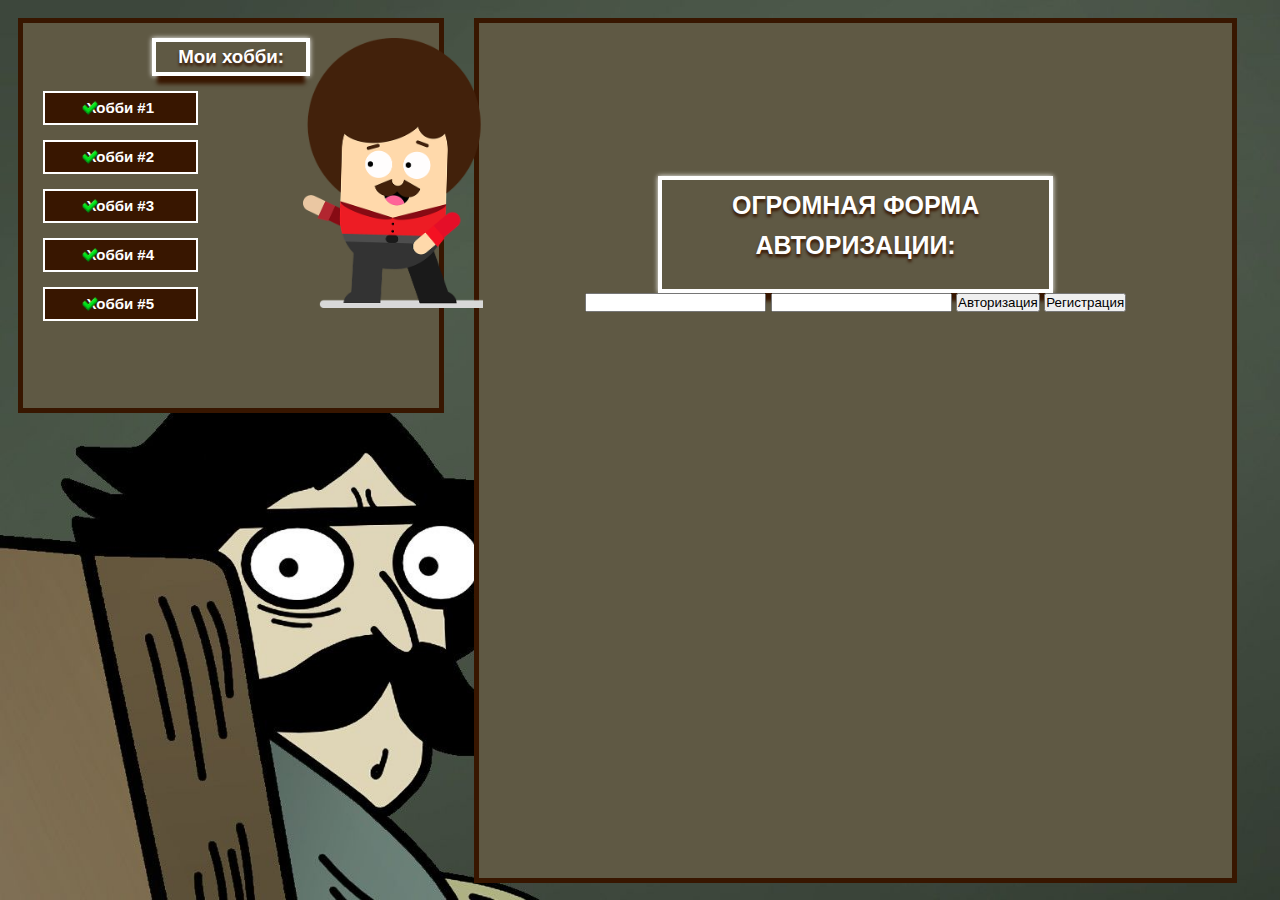
==== Fifth/index.html @ 75d2f692 "First_day_fifth" ====
<!DOCTYPE html>
<html lang="en">
<head>
    <meta charset="UTF-8">
    <meta name="viewport" content="width=device-width, initial-scale=1.0">
    <title>Document</title>
    <link rel="stylesheet" href="main.css">
</head>
<body>
    <div id="root">
    <div id="left">
        <h3 id="title_left" class="title"><b>Мои хобби:</b></h3>
        <ul id="list">
            <li class="hobbi">Хобби #1</li>
            <li class="hobbi">Хобби #2</li>
            <li class="hobbi">Хобби #3</li>
            <li class="hobbi">Хобби #4</li>
            <li class="hobbi">Хобби #5</li>
        </ul>
        <div id="icon_left"></div>
    </div>
    <div id="right">
        <h1 id="title_right" class="title">ОГРОМНАЯ ФОРМА АВТОРИЗАЦИИ:</h1>
        <form action="PHP" method="post">
            <input type="text">
            <input type="password">
            <button id="sign_in" type="submit">Авторизация</button>
            <button id="sign_up" type="submit">Регистрация</button>
        </form>
    </div>
    </div>
</body>
</html>
---- Fifth/main.css ----
* {
    margin: 0;
    padding: 0;
    font-family: Arial;
}

body {
    width: 98%;
    height: 96vh;
    background: url(img/737751.jpg);
    background-size: cover;
    background-repeat: no-repeat;
    padding: 2vh;
}

#left {
    width: 30%;
    height: 40vh;
    border: 5px solid rgb(56, 22, 0);
    background: rgb(95, 89, 68);
    padding: 20px;
    padding-top: 5px;
    position: relative;
    float: left;
    margin-right: 30px ;
}

#title_left {
    height: 30px;
    width: 40%;
    text-align: center;
    line-height: 30px;
    margin: 0 auto;
    margin-top: 10px;
}

#list {
    list-style-type: none;
    display: block;
}

.hobbi {
    height: 30px;
    width: 40%;
    background: rgb(56, 22, 0);
    margin-top: 15px;
    text-align: center;
    line-height: 30px;
    border: 2px solid white ;
    color: white;
    font-size: 15px;
    font-weight: 600;
    position: relative;
}

.hobbi::before {
    content:'';
    position: absolute;
    height:30px;
    width: 30px;
    top: 0px;
    left: 30px;
    background: url(img/check.png);
    background-size: cover;
}

#icon_left {
    background: url(img/dancer-g8fd7c68f3_640.png);
    width: 180px;
    height: 270px;
    background-size: cover;
    position: absolute;
    top: 15px;
    left: 280px;
}

#right {
    background: rgb(95, 89, 68);
    border: 5px solid rgb(56, 22, 0);
    float: left;
    width: 60%;
    height: 95vh;
    text-align: center;
}

#title_right {
    width: 50%;
    height: 11vh; 
    padding: 5px;
    line-height: 40px;
    font-size: 25px;
    margin: 0 auto ;
    margin-top: 17vh ;
}

.title {
    color: white;
    border: 4px solid white ;
    text-shadow: rgb(56, 22, 0) 0 3px 3px  ;
    box-shadow: rgb(56, 22, 0) 0px 12.5px 4px -5px , white 0 0 5px 0px;
}
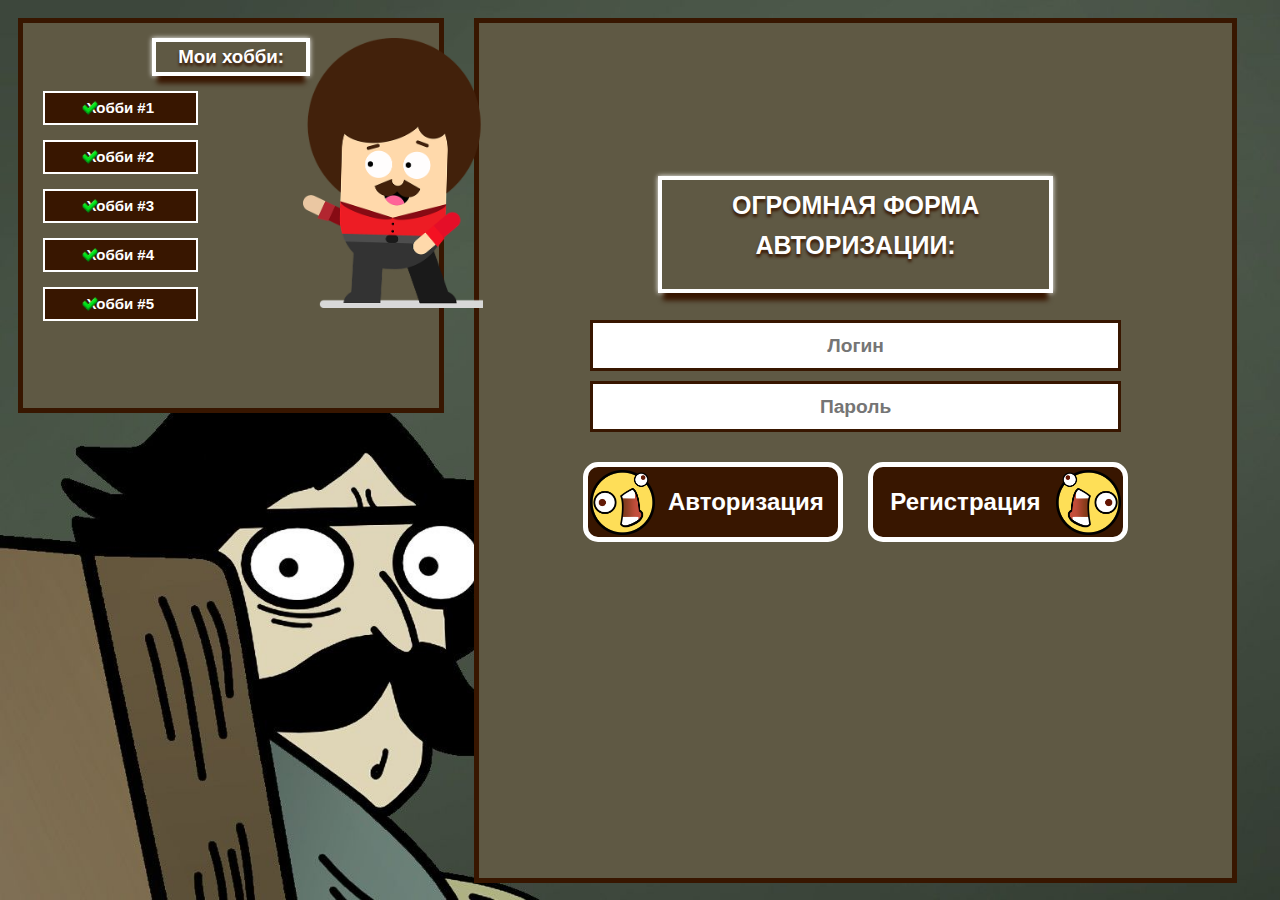
==== commit 4a0d536f: "No_animation_Fifth" ====
--- a/Fifth/index.html
+++ b/Fifth/index.html
@@ -22,8 +22,8 @@
     <div id="right">
         <h1 id="title_right" class="title">ОГРОМНАЯ ФОРМА АВТОРИЗАЦИИ:</h1>
         <form action="PHP" method="post">
-            <input type="text">
-            <input type="password">
+            <input placeholder="Логин" type="text">
+            <input placeholder="Пароль" type="password">
             <button id="sign_in" type="submit">Авторизация</button>
             <button id="sign_up" type="submit">Регистрация</button>
         </form>
--- a/Fifth/main.css
+++ b/Fifth/main.css
@@ -91,11 +91,76 @@
     font-size: 25px;
     margin: 0 auto ;
     margin-top: 17vh ;
+    margin-bottom: 3vh;
 }
 
 .title {
     color: white;
     border: 4px solid white ;
     text-shadow: rgb(56, 22, 0) 0 3px 3px  ;
-    box-shadow: rgb(56, 22, 0) 0px 12.5px 4px -5px , white 0 0 5px 0px;
+    box-shadow: rgb(56, 22, 0) 0px 12.5px 5px -5px , white 0 0 5px 0px;
 }
+
+form {
+
+    display: block;
+    width: 600px;
+    height: 450px;
+    margin: 0 auto;
+}
+
+input {
+    text-align: center;
+    width: 525px;
+    font-size:larger;
+    font-weight: 900;
+    height: 45px;
+    margin-bottom: 10px;
+    border: 3px solid rgb(56, 22, 0);
+    color: rgb(56, 22, 0);
+    outline: none;
+}
+
+button {
+    height: 80px;
+    width: 260px;
+    background: rgb(56, 22, 0);
+    color: white;
+    border: 5px solid white  ;
+    border-radius: 15px;
+    margin-top: 20px;
+    font-size:x-large;
+    font-weight: 900;
+    position: relative;
+}
+
+button:first-of-type {
+    margin-right: 20px;
+    padding-left: 65px;
+}
+
+button:first-of-type::before {
+    content:'' ;
+    position: absolute;
+    background: url(img/funny-icon-22163.png);
+    background-size: cover ;
+    height: 65px ;
+    top: 3px;
+    left: 2px;
+    width: 65px;
+}
+
+button:last-of-type::after {
+    content:'' ;
+    position: absolute;
+    background: url(img/imgonline-com-ua-Mirror-LJLp7lkrMYp7L1.png);
+    background-size: cover ;
+    height: 65px ;
+    top: 3px;
+    right: 2px;
+    width: 65px;
+}
+
+button:last-of-type {
+    padding-right: 65px;
+}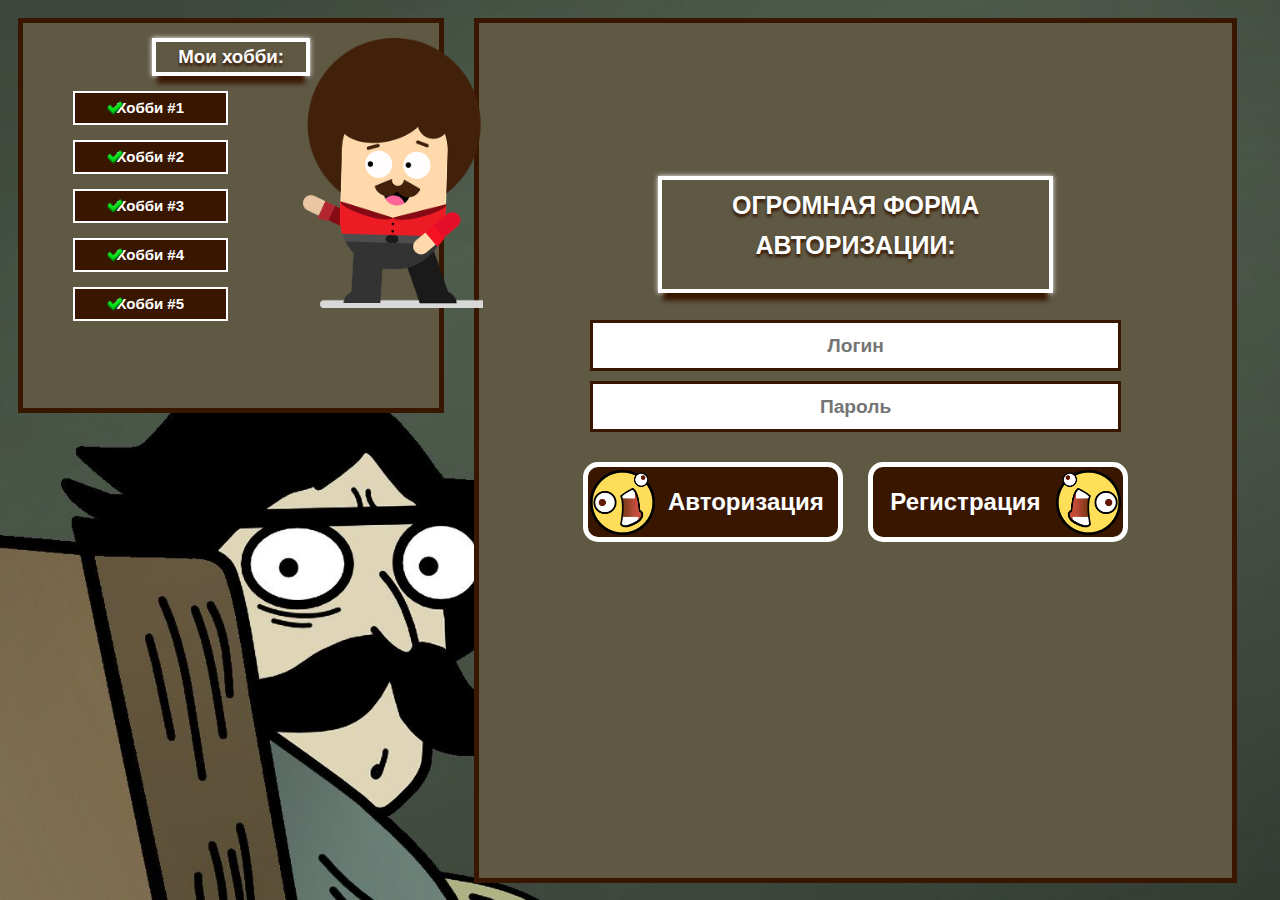
==== commit 157ac86d: "Animation_Fifth_no_hamster" ====
--- a/Fifth/index.html
+++ b/Fifth/index.html
@@ -11,19 +11,21 @@
     <div id="left">
         <h3 id="title_left" class="title"><b>Мои хобби:</b></h3>
         <ul id="list">
-            <li class="hobbi">Хобби #1</li>
-            <li class="hobbi">Хобби #2</li>
-            <li class="hobbi">Хобби #3</li>
-            <li class="hobbi">Хобби #4</li>
-            <li class="hobbi">Хобби #5</li>
+            <li class="hobbi  right" >Хобби #1</li>
+            <li class="hobbi  left">Хобби #2</li>
+            <li class="hobbi  right">Хобби #3</li>
+            <li class="hobbi  left">Хобби #4</li>
+            <li class="hobbi  right">Хобби #5</li>
         </ul>
         <div id="icon_left"></div>
     </div>
     <div id="right">
         <h1 id="title_right" class="title">ОГРОМНАЯ ФОРМА АВТОРИЗАЦИИ:</h1>
         <form action="PHP" method="post">
-            <input placeholder="Логин" type="text">
-            <input placeholder="Пароль" type="password">
+            <div class="egg" id="fr_eg"></div>
+            <div class="egg" id="sc_eg"></div>
+            <input placeholder="Логин" type="text" id="fr_in">
+            <input placeholder="Пароль" type="password" id="sc_in">
             <button id="sign_in" type="submit">Авторизация</button>
             <button id="sign_up" type="submit">Регистрация</button>
         </form>
--- a/Fifth/main.css
+++ b/Fifth/main.css
@@ -50,7 +50,20 @@
     color: white;
     font-size: 15px;
     font-weight: 600;
-    position: relative;
+    left: 30px;
+    position: relative;
+    transition: margin-left  500ms ease-in-out , border-radius 500ms ease-in-out , margin-right  500ms ease-in-out , background  500ms ease-in-out , color  500ms ease-in-out;
+}
+
+.right:hover {
+    margin-left: 30px;
+    border-radius: 10% / 50% ;
+}
+
+.left:hover {
+    margin-left: -30px;
+    color: rgb(56, 22, 0);
+    background: white;
 }
 
 .hobbi::before {
@@ -59,7 +72,7 @@
     height:30px;
     width: 30px;
     top: 0px;
-    left: 30px;
+    left: 25px;
     background: url(img/check.png);
     background-size: cover;
 }
@@ -72,6 +85,11 @@
     position: absolute;
     top: 15px;
     left: 280px;
+    transition: margin-left 500ms ease-in-out;
+}
+
+#icon_left:hover{
+    margin-left: -30px;
 }
 
 #right {
@@ -102,7 +120,7 @@
 }
 
 form {
-
+    position: relative;
     display: block;
     width: 600px;
     height: 450px;
@@ -121,6 +139,27 @@
     outline: none;
 }
 
+
+
+input:focus {
+    background: rgb(56, 22, 0);
+    outline: 3px solid rgb(56, 22, 0);
+    border: 3px solid white;
+    box-shadow: white 0 0 2px 5px;
+    color: white;
+}
+
+input::before {
+    content: '';
+    position: absolute;
+    width: 1000px;
+    height: 1000px;
+    opacity: 0;
+    background: url(img/pngegg.png);
+    background-size: cover;
+
+}
+
 button {
     height: 80px;
     width: 260px;
@@ -132,11 +171,15 @@
     font-size:x-large;
     font-weight: 900;
     position: relative;
+ 
+
 }
 
 button:first-of-type {
     margin-right: 20px;
     padding-left: 65px;
+    transition: padding-right 500ms ease-in-out , padding-left 500ms ease-in-out;
+ 
 }
 
 button:first-of-type::before {
@@ -148,6 +191,7 @@
     top: 3px;
     left: 2px;
     width: 65px;
+    transition: margin-left 500ms ease-in-out ;
 }
 
 button:last-of-type::after {
@@ -159,8 +203,30 @@
     top: 3px;
     right: 2px;
     width: 65px;
+    transition: margin-right 500ms ease-in-out;
+
 }
 
 button:last-of-type {
     padding-right: 65px;
-}+    transition: padding-right 500ms ease-in-out , padding-left 500ms ease-in-out ;
+}
+
+button:first-of-type:hover::before {
+    margin-left: 180px;
+}
+
+button:hover {
+    padding-right: 65px ;
+    padding-left: 0;
+}
+
+button:last-of-type:hover::after {
+    margin-right: 180px;
+}
+
+button:last-of-type:hover {
+    padding-left: 65px ;
+    padding-right: 0 ;
+}
+
